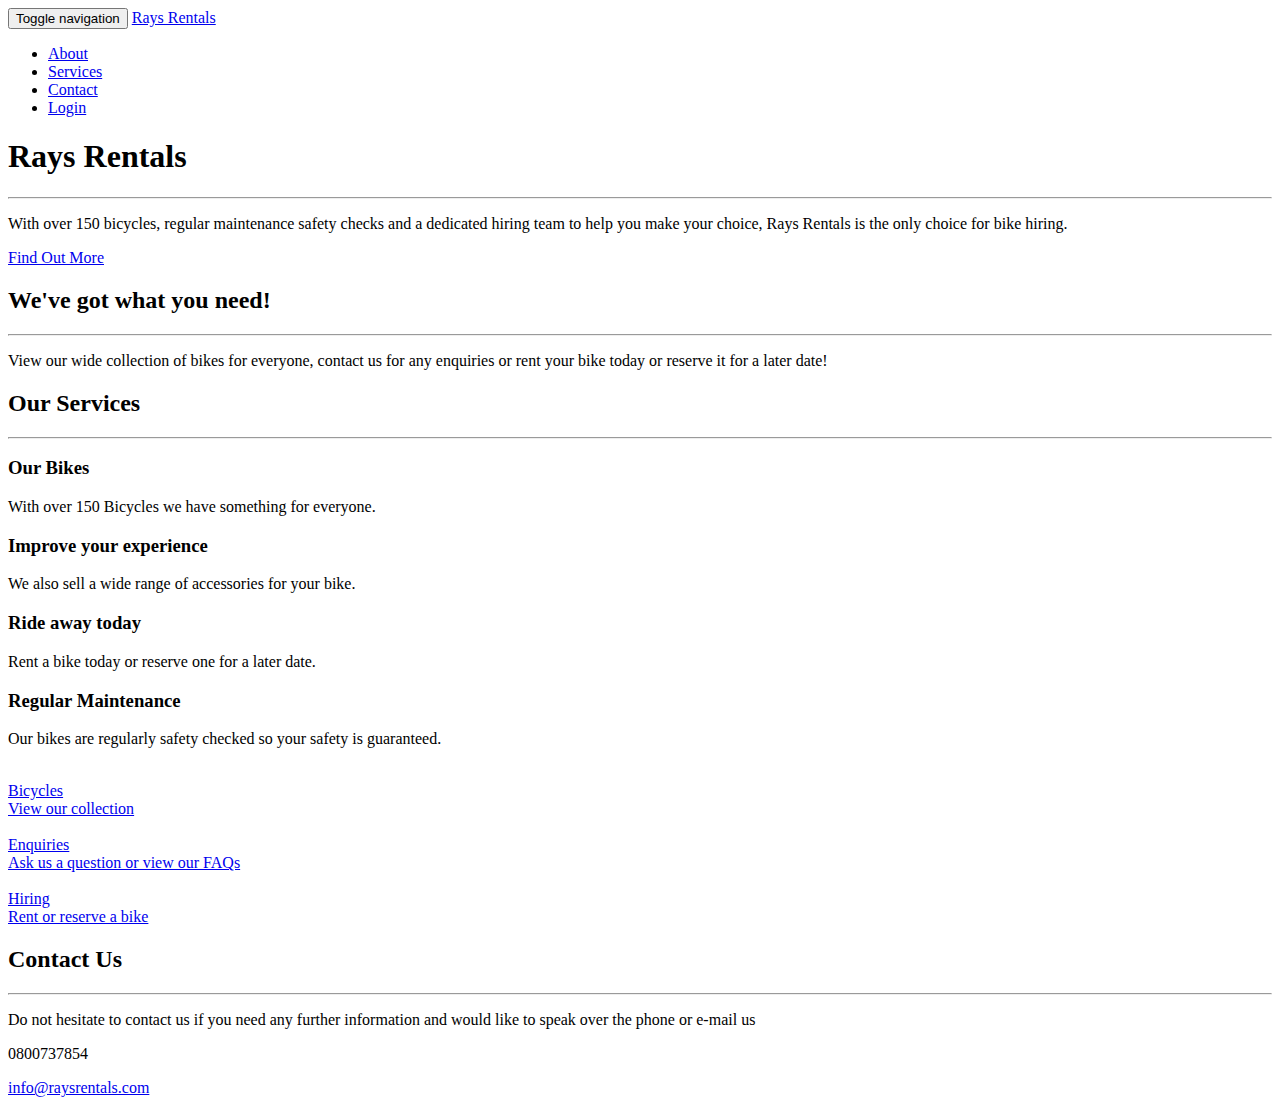
==== src/main/webapp/WEB-INF/views/home/index.html @ e5226f5e "added rent and adminrent pages, edited rent header and index" ====
<!DOCTYPE html>
<html xmlns:th="http://www.thymeleaf.org">
	
	<head>
		
	<title th:text="#{view.index.title}"></title>
	<meta http-equiv="Content-Type" content="text/html; charset=UTF-8"/>
	<meta http-equiv="X-UA-Compatible" content="IE=edge"/>
	<meta name="viewport" content="width=device-width, initial-scale=1"/>
	<meta name="description" content=""/>
	<meta name="author" content=""/>
	
	<!-- Favicon -->
	<link rel="shortcut icon" href="../../../resources/img/favicon.ico" type="image/x-icon" th:href="@{/resources/img/favicon.ico}"/>

	<!-- Bootstrap Core CSS -->
    <link href="../../../resources/css/bootstrap.min.css" rel="stylesheet" media="screen" th:href="@{/resources/css/bootstrap.min.css}"/>
	
    <!-- Custom Fonts -->
    <link href="http://fonts.googleapis.com/css?family=Open+Sans:300italic,400italic,600italic,700italic,800italic,400,300,600,700,800" rel="stylesheet" type="text/css"/>
    <link href="http://fonts.googleapis.com/css?family=Merriweather:400,300,300italic,400italic,700,700italic,900,900italic" rel="stylesheet" type="text/css"/>
    <link href="../../../resources/font-awesome/css/font-awesome.min.css" rel="stylesheet" media="screen" th:href="@{/resources/font-awesome/css/font-awesome.min.css}"/>

    <!-- Plugin CSS -->
    <link href="../../../resources/css/animate.min.css" rel="stylesheet" media="screen" th:href="@{/resources/css/animate.min.css}"/>

    <!-- Custom CSS -->
    <link href="../../../resources/css/creative.css" rel="stylesheet" media="screen" th:href="@{/resources/css/creative.css}"/>
	
	<!-- IE9 Scripts -->
   	<script src="https://oss.maxcdn.com/libs/html5shiv/3.7.0/html5shiv.js"></script>
   	<script src="https://oss.maxcdn.com/libs/respond.js/1.4.2/respond.min.js"></script>
    
    </head>

<body id="page-top">

    <nav id="mainNav" class="navbar navbar-default navbar-fixed-top">
        <div class="container-fluid">
            <!-- Brand and toggle get grouped for better mobile display -->
            <div class="navbar-header">
                <button type="button" class="navbar-toggle collapsed" data-toggle="collapse" data-target="#bs-example-navbar-collapse-1">
                    <span class="sr-only">Toggle navigation</span>
                    <span class="icon-bar"></span>
                    <span class="icon-bar"></span>
                    <span class="icon-bar"></span>
                </button>
                <a class="navbar-brand page-scroll" href="#page-top">Rays Rentals</a>
            </div>

            <!-- Collect the nav links, forms, and other content for toggling -->
            <div class="collapse navbar-collapse" id="bs-example-navbar-collapse-1">
                <ul class="nav navbar-nav navbar-right">
                    <li>
                        <a class="page-scroll" href="#about">About</a>
                    </li>
                    <li>
                        <a class="page-scroll" href="#services">Services</a>
                    </li>
                    <li>
                        <a class="page-scroll" href="#contact">Contact</a>
                    </li>
                    <li>
                        <a class="page-scroll" href="#login">Login</a>
                    </li>
                </ul>
            </div>
            <!-- /.navbar-collapse -->
        </div>
        <!-- /.container-fluid -->
    </nav>

    <header>
        <div class="header-content">
            <div class="header-content-inner">
                <h1>Rays Rentals</h1>
                <hr>
                <p>With over 150 bicycles, regular maintenance safety checks and a dedicated hiring team to help you make your choice, Rays Rentals is the only choice for bike hiring.</p>
                <a href="#services" class="btn btn-primary btn-xl page-scroll">Find Out More</a>
                </hr>
            </div>
        </div>
    </header>

    <section class="bg-primary" id="about">
        <div class="container">
            <div class="row">
                <div class="col-lg-8 col-lg-offset-2 text-center">
                    <h2 class="section-heading">We've got what you need!</h2>
                    <hr class="light">
                    <p class="text-faded">View our wide collection of bikes for everyone, contact us for any enquiries or rent your bike today or reserve it for a later date!</p>
                    <!-- <a href="#" class="btn btn-default btn-xl">Get Started!</a> -->
                    </hr>
                </div>
            </div>
        </div>
    </section>

    <section id="services">
        <div class="container">
            <div class="row">
                <div class="col-lg-12 text-center">
                    <h2 class="section-heading">Our Services</h2>
                    <hr class="primary">
                    </hr>
                </div>
            </div>
        </div>
        <div class="container">
            <div class="row">
                <div class="col-lg-3 col-md-6 text-center">
                    <div class="service-box">
                        <i class="fa fa-4x fa-bicycle wow bounceIn text-primary"></i>
                        <h3>Our Bikes</h3>
                        <p class="text-muted">With over 150 Bicycles we have something for everyone.</p>
                    </div>
                </div>
                <div class="col-lg-3 col-md-6 text-center">
                    <div class="service-box">
                        <i class="fa fa-4x fa-cog wow bounceIn text-primary" data-wow-delay=".1s"></i>
                        <h3>Improve your experience</h3>
                        <p class="text-muted">We also sell a wide range of accessories for your bike.</p>
                    </div>
                </div>
                <div class="col-lg-3 col-md-6 text-center">
                    <div class="service-box">
                        <i class="fa fa-4x fa-calendar wow bounceIn text-primary" data-wow-delay=".2s"></i>
                        <h3>Ride away today</h3>
                        <p class="text-muted">Rent a bike today or reserve one for a later date.</p>
                    </div>
                </div>
                <div class="col-lg-3 col-md-6 text-center">
                    <div class="service-box">
                        <i class="fa fa-4x fa-wrench wow bounceIn text-primary" data-wow-delay=".3s"></i>
                        <h3>Regular Maintenance</h3>
                        <p class="text-muted">Our bikes are regularly safety checked so your safety is guaranteed.</p>
                    </div>
                </div>
            </div>
        </div>
    </section>

    <section class="no-padding">
        <div class="container-fluid">
            <div class="row no-gutter">
                <div class="col-lg-4 col-sm-6">
                    <a href="#" class="portfolio-box">
                        <img src="../../../resources/img/pagespreview/1.jpg" th:src="@{/resources/img/pagespreview/1.jpg}" class="img-responsive" alt=""/>
                        <div class="portfolio-box-caption">
                            <div class="portfolio-box-caption-content">
                                <div class="project-category text-faded">
                                    Bicycles
                                </div>
                                <div class="project-name">
                                    View our collection
                                </div>
                            </div>
                        </div>
                    </a>
                </div>
                <div class="col-lg-4 col-sm-6">
                    <a href="#" class="portfolio-box">
                        <img src="../../../resources/img/pagespreview/2.jpg" th:src="@{/resources/img/pagespreview/2.jpg}" class="img-responsive" alt=""/>
                        <div class="portfolio-box-caption">
                            <div class="portfolio-box-caption-content">
                                <div class="project-category text-faded">
                                    Enquiries
                                </div>
                                <div class="project-name">
                                    Ask us a question or view our FAQs
                                </div>
                            </div>
                        </div>
                    </a>
                </div>
                <div class="col-lg-4 col-sm-6">
                    <a href="#" class="portfolio-box">
                        <img src="../../../resources/img/pagespreview/3.jpg" th:src="@{/resources/img/pagespreview/3.jpg}" class="img-responsive" alt=""/>
                        <div class="portfolio-box-caption">
                            <div class="portfolio-box-caption-content">
                                <div class="project-category text-faded">
                                    Hiring
                                </div>
                                <div class="project-name">
                                    Rent or reserve a bike
                                </div>
                            </div>
                        </div>
                    </a>
                </div>
            </div>
        </div>
    </section>

<!--     <aside class="bg-dark">
        <div class="container text-center">
            <div class="call-to-action">
                <h2>Free Download at Start Bootstrap!</h2>
                <a href="#" class="btn btn-default btn-xl wow tada">Download Now!</a>
            </div>
        </div>
    </aside> -->

    <section id="contact">
        <div class="container">
            <div class="row">
                <div class="col-lg-8 col-lg-offset-2 text-center">
                    <h2 class="section-heading">Contact Us</h2>
                    <hr class="primary">
                    <p>Do not hesitate to contact us if you need any further information and would like to speak over the phone or e-mail us</p>
                	</hr>
                </div>
                <div class="col-lg-4 col-lg-offset-2 text-center">
                    <i class="fa fa-phone fa-3x wow bounceIn"></i>
                    <p>0800737854</p>
                </div>
                <div class="col-lg-4 text-center">
                    <i class="fa fa-envelope-o fa-3x wow bounceIn" data-wow-delay=".1s"></i>
                    <p><a href="mailto:info@raysrentals.com">info@raysrentals.com</a></p>
                </div>
            </div>
        </div>
    </section>

    <!-- jQuery -->
    <script src="../../../resources/js/jquery.js" th:src="@{/resources/js/jquery.js}"></script>

    <!-- Bootstrap Core JavaScript -->
    <script src="../../../resources/js/bootstrap.min.js" th:src="@{/resources/js/bootstrap.min.js}"></script>

    <!-- Plugin JavaScript -->
    <script src="../../../resources/js/jquery.easing.min.js" th:src="@{/resources/js/jquery.easing.min.js}"></script>
    <script src="../../../resources/js/jquery.fittext.js" th:src="@{/resources/js/jquery.fittext.js}"></script>
    <script src="../../../resources/js/wow.min.js" th:src="@{/resources/js/wow.min.js}"></script>

    <!-- Custom Theme JavaScript -->
    <script src="../../../resources/js/creative.js" th:src="@{/resources/js/creative.js}"></script>

</body>

</html>
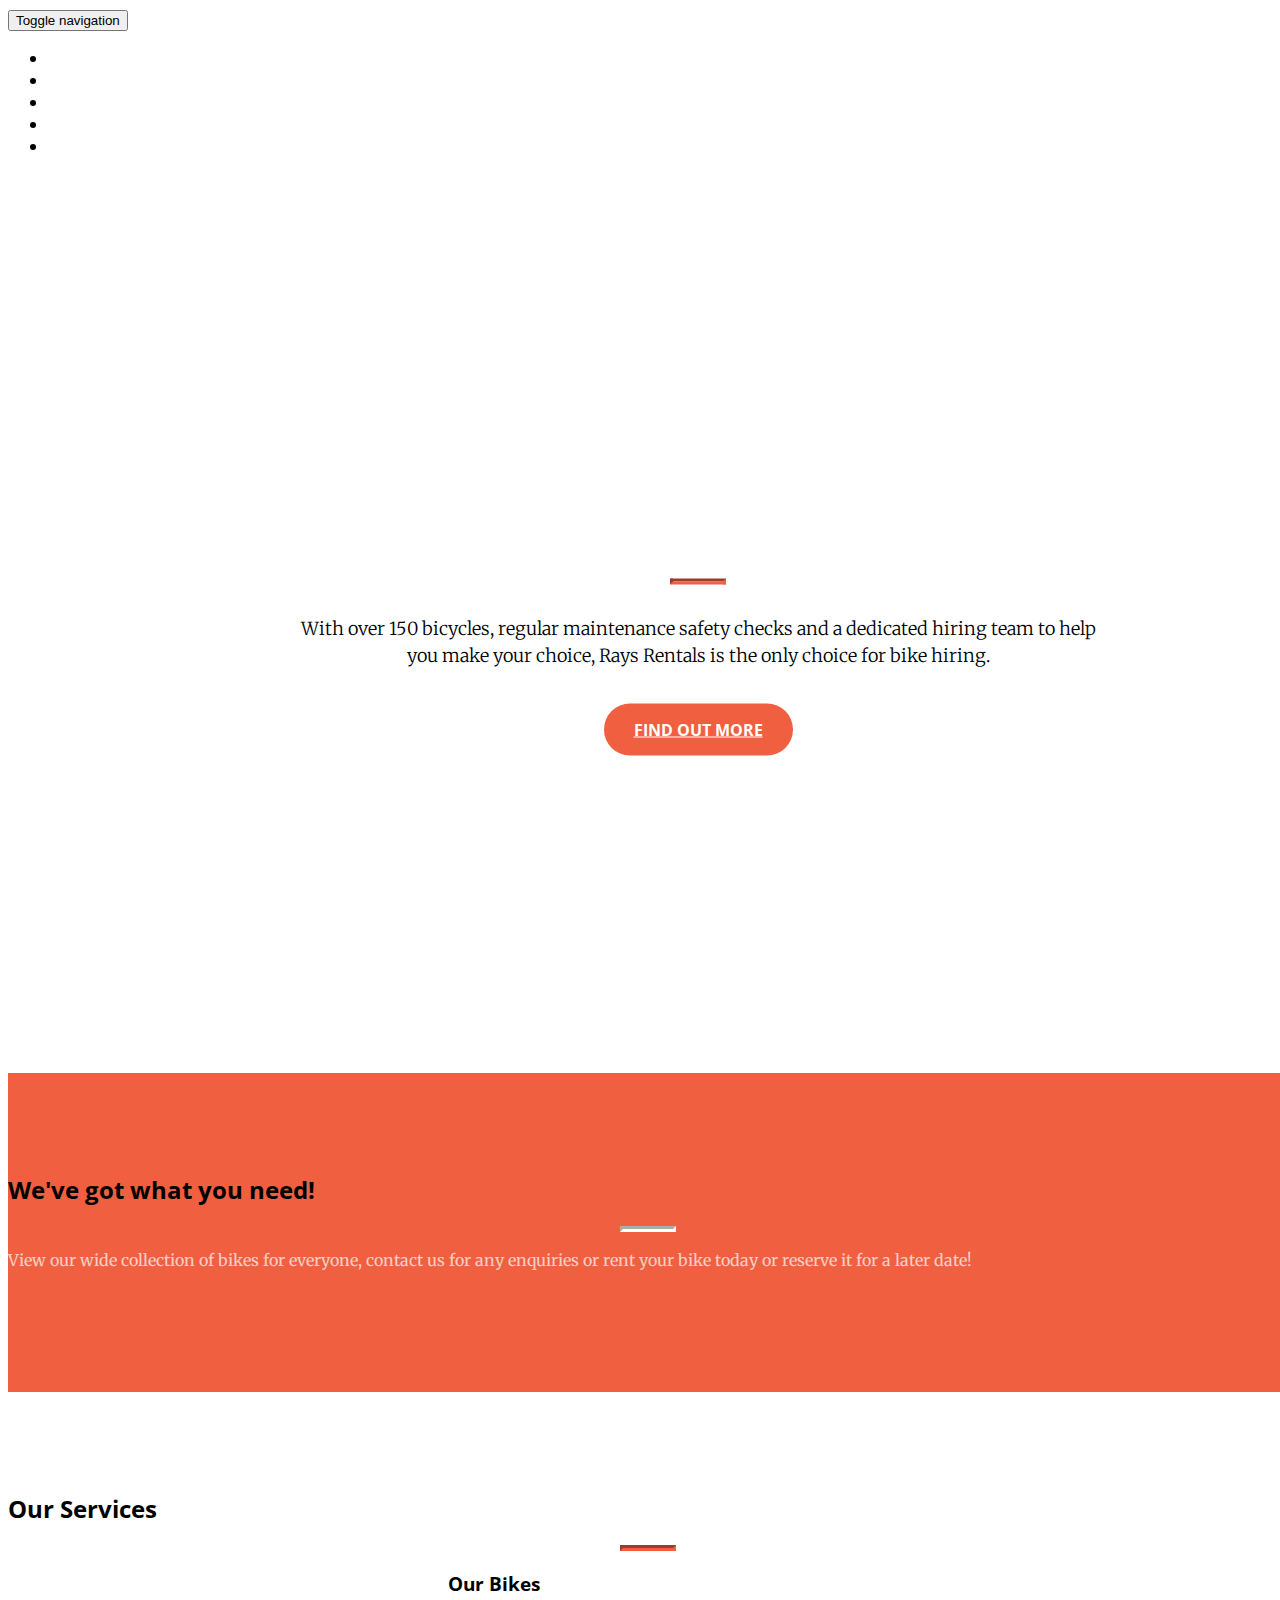
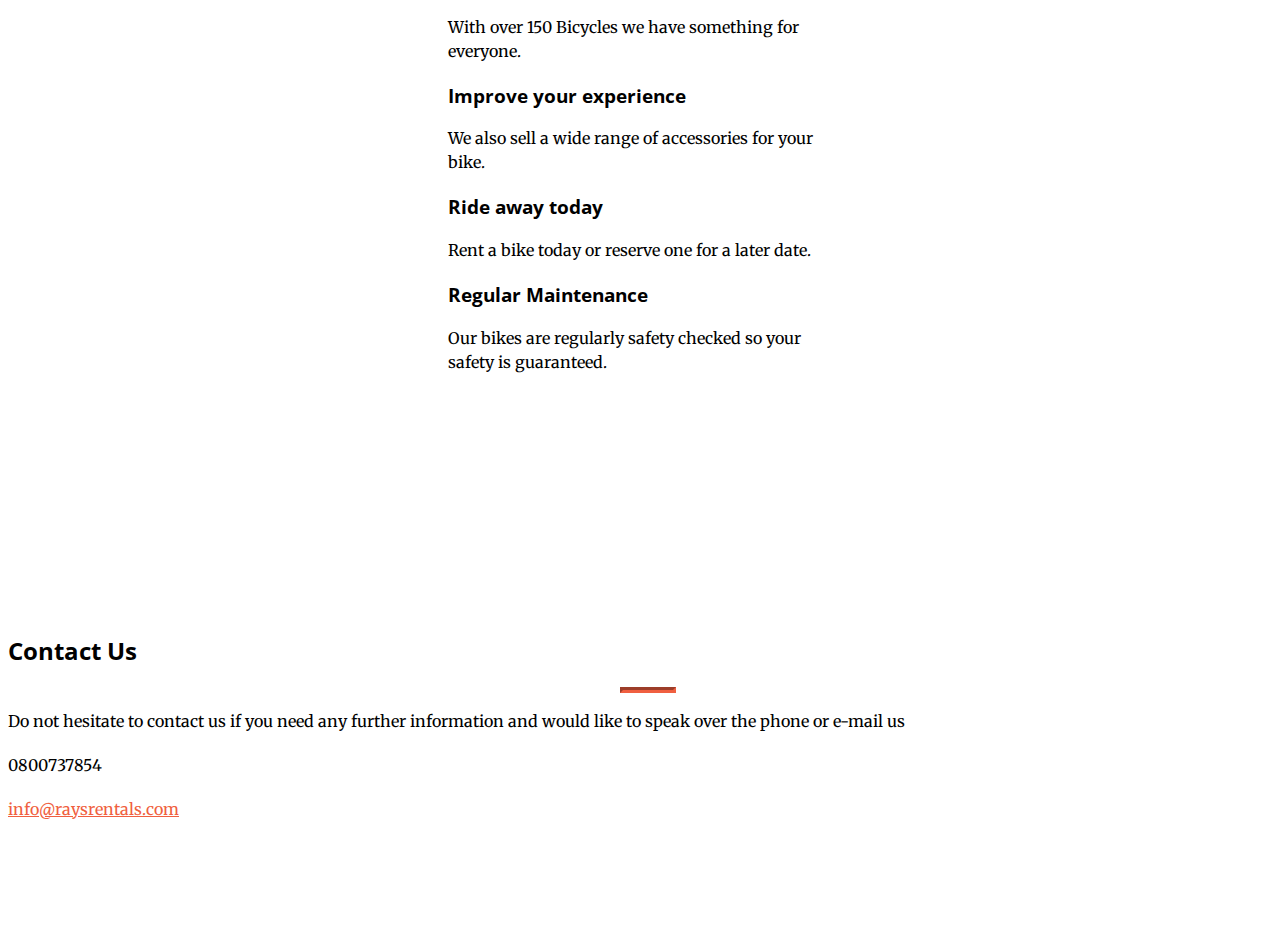
==== commit 29b7faa4: "edited navbar "home" button to redirect the index and also edited the text on index to be more visib" ====
--- a/src/main/webapp/WEB-INF/views/home/index.html
+++ b/src/main/webapp/WEB-INF/views/home/index.html
@@ -60,9 +60,13 @@
                     <li>
                         <a class="page-scroll" href="#contact">Contact</a>
                     </li>
-                    <li>
-                        <a class="page-scroll" href="#login">Login</a>
-                    </li>
+                    <li th:if="${#authorization.expression('!isAuthenticated()')}">
+                        <a href="/signin" class="page-scroll" th:href="@{/signin}">Login</a>
+                    </li>
+                     <li th:if="${#authorization.expression('isAuthenticated()')}">
+	                 	<a href="/logout" th:href="@{#}" onclick="$('#form').submit();">Logout</a>
+	                    <form style="visibility: hidden" id="form" method="post" action="#" th:action="@{/logout}"></form>
+               		 </li>
                 </ul>
             </div>
             <!-- /.navbar-collapse -->
@@ -75,7 +79,7 @@
             <div class="header-content-inner">
                 <h1>Rays Rentals</h1>
                 <hr>
-                <p>With over 150 bicycles, regular maintenance safety checks and a dedicated hiring team to help you make your choice, Rays Rentals is the only choice for bike hiring.</p>
+                <p style="color:black;">With over 150 bicycles, regular maintenance safety checks and a dedicated hiring team to help you make your choice, Rays Rentals is the only choice for bike hiring.</p>
                 <a href="#services" class="btn btn-primary btn-xl page-scroll">Find Out More</a>
                 </hr>
             </div>
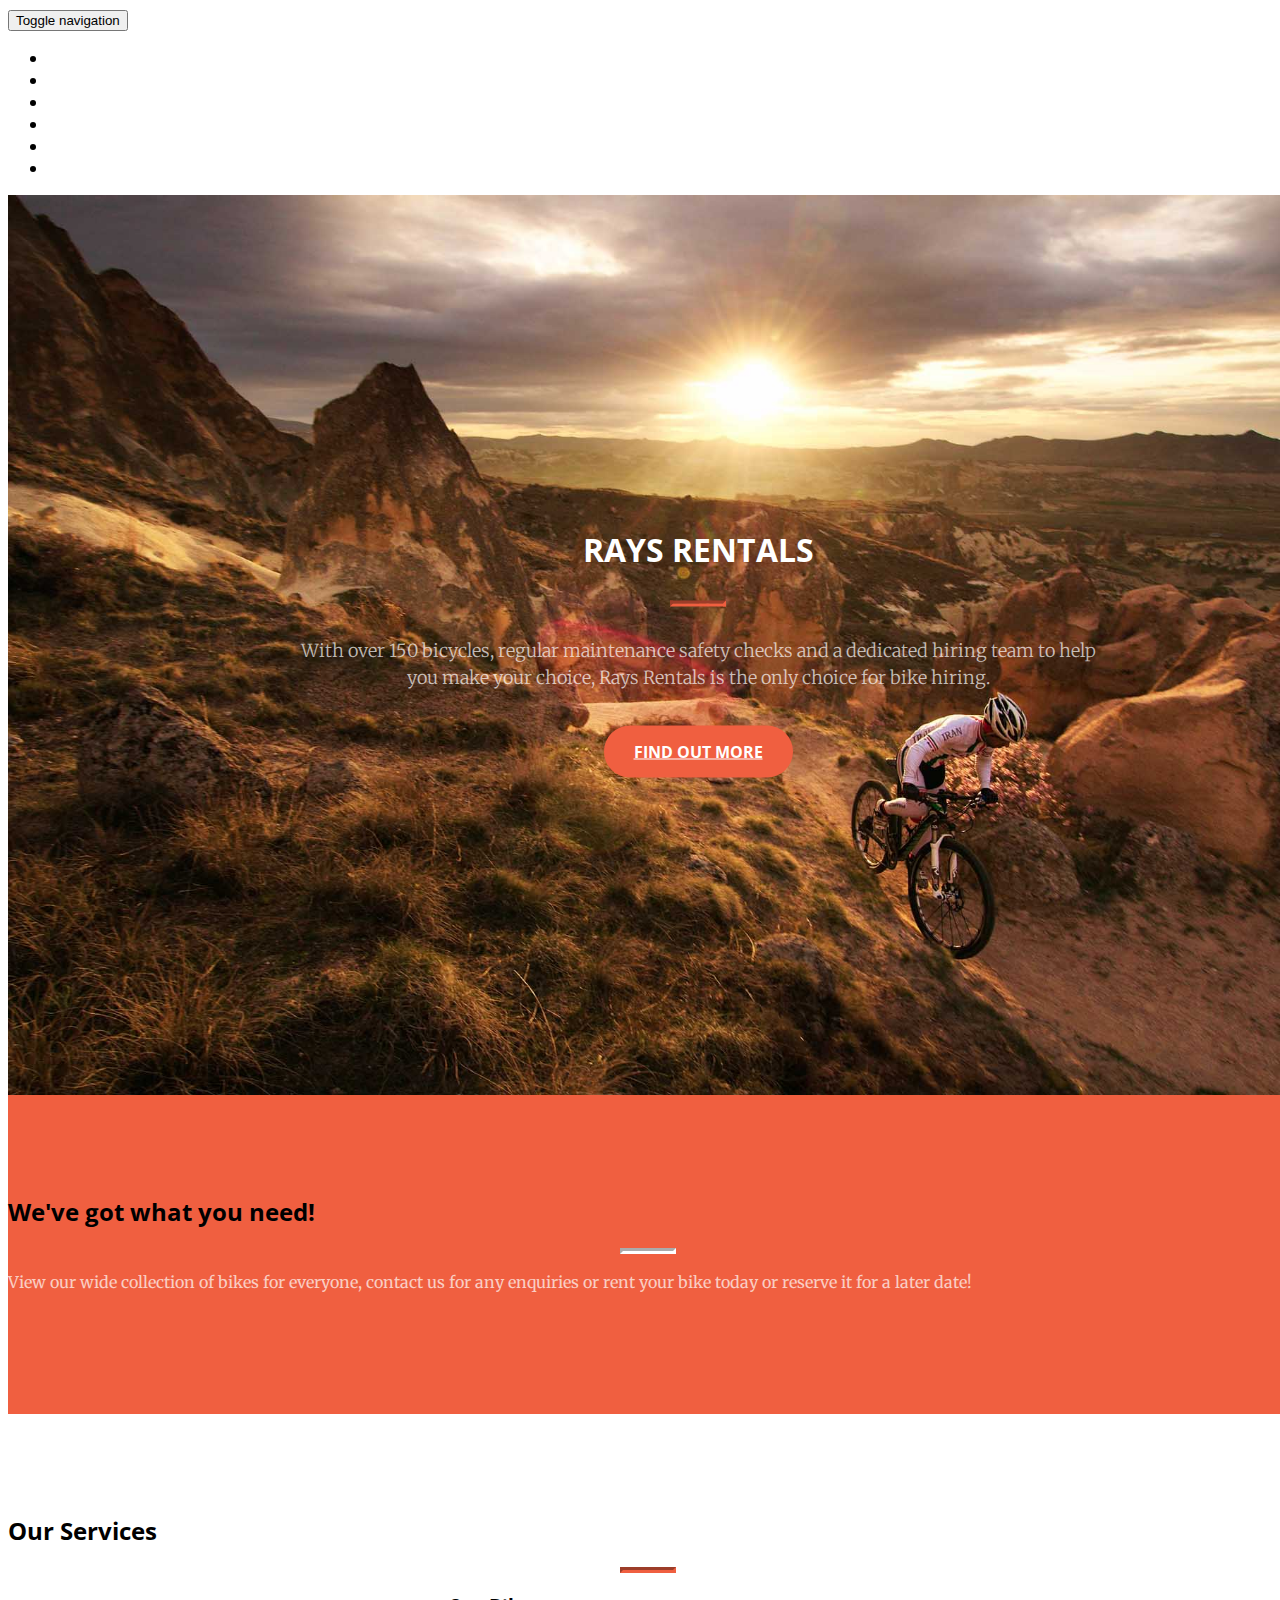
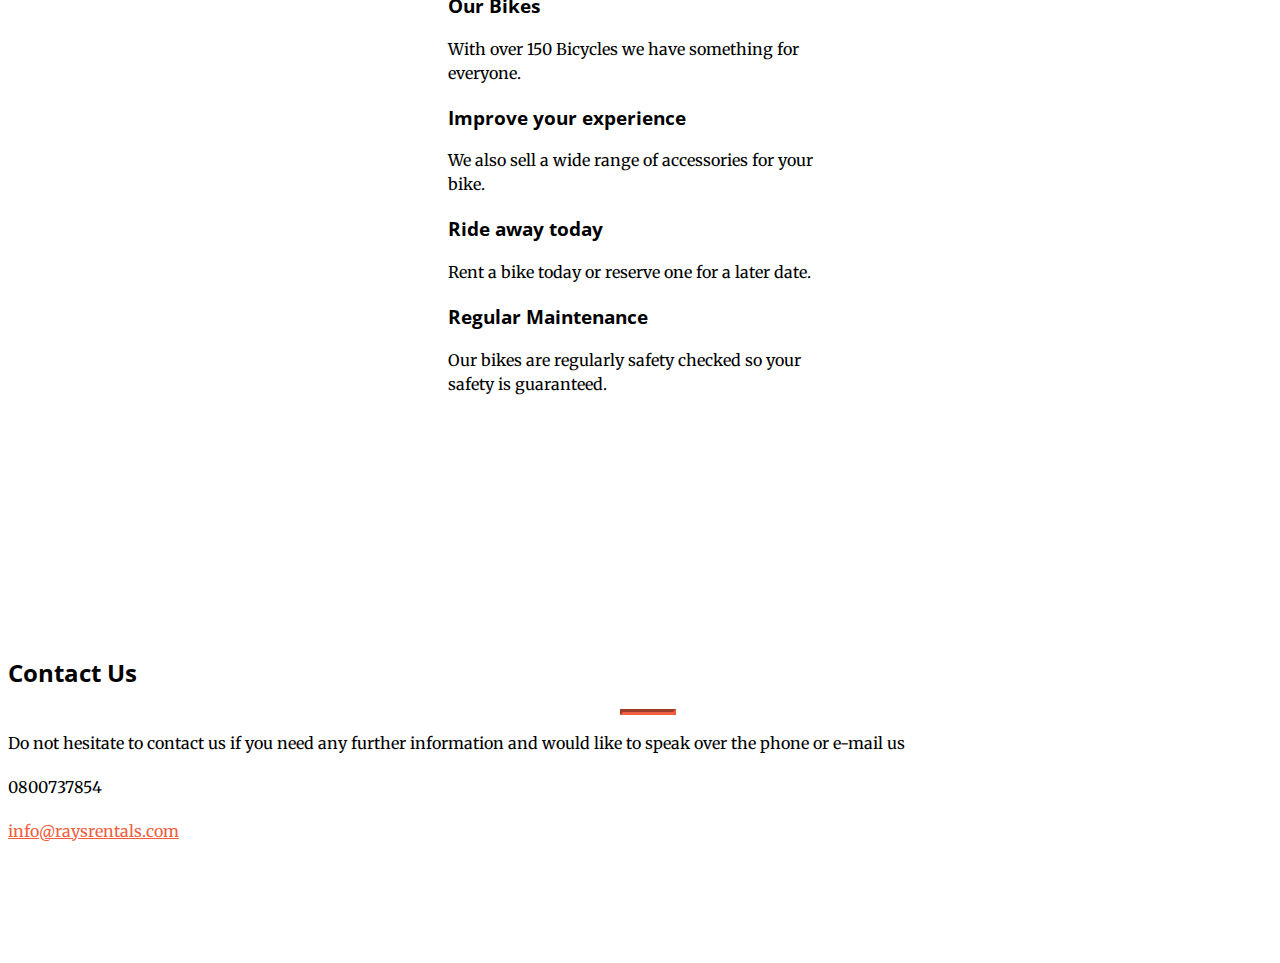
==== commit 54ad7cb4: "changed index header image" ====
--- a/src/main/webapp/WEB-INF/views/home/index.html
+++ b/src/main/webapp/WEB-INF/views/home/index.html
@@ -51,6 +51,9 @@
             <!-- Collect the nav links, forms, and other content for toggling -->
             <div class="collapse navbar-collapse" id="bs-example-navbar-collapse-1">
                 <ul class="nav navbar-nav navbar-right">
+                	<li th:if="${#authorization.expression('isAuthenticated()')}">
+                        <a href="/signup" class="page-scroll" th:href="@{/signup}">Register</a>
+                    </li>
                     <li>
                         <a class="page-scroll" href="#about">About</a>
                     </li>
@@ -79,7 +82,7 @@
             <div class="header-content-inner">
                 <h1>Rays Rentals</h1>
                 <hr>
-                <p style="color:black;">With over 150 bicycles, regular maintenance safety checks and a dedicated hiring team to help you make your choice, Rays Rentals is the only choice for bike hiring.</p>
+                <p>With over 150 bicycles, regular maintenance safety checks and a dedicated hiring team to help you make your choice, Rays Rentals is the only choice for bike hiring.</p>
                 <a href="#services" class="btn btn-primary btn-xl page-scroll">Find Out More</a>
                 </hr>
             </div>
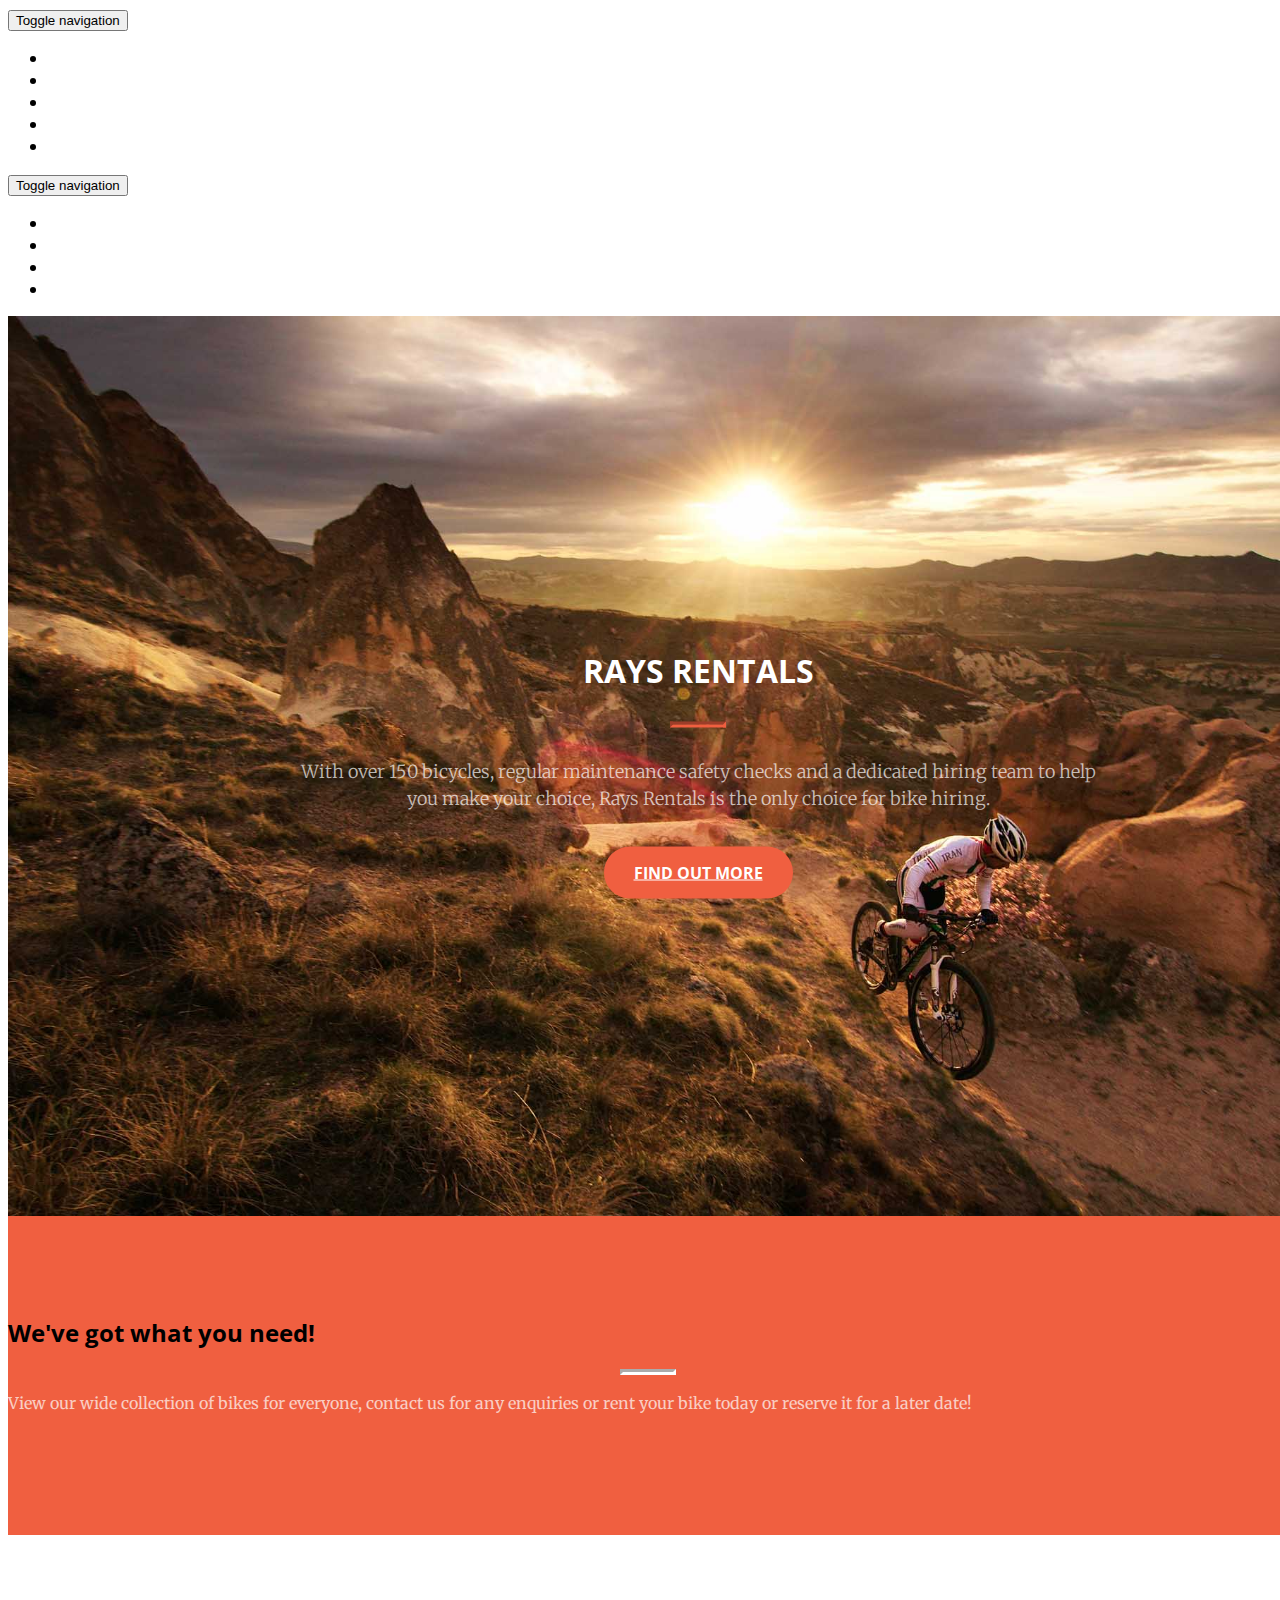
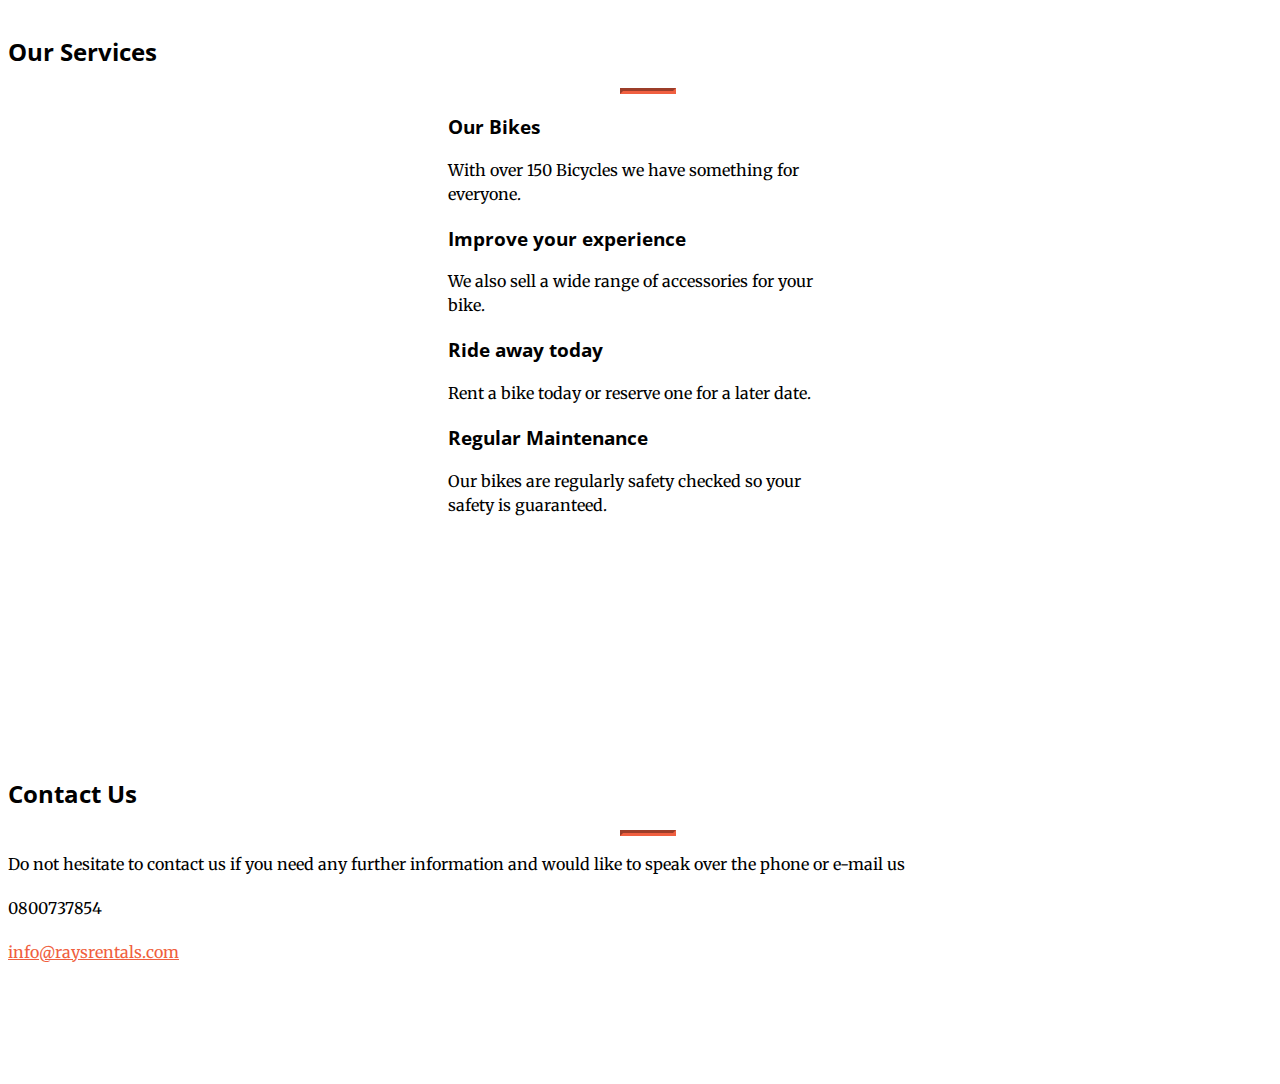
==== commit 8381480a: "Merge branch 'RRS-HomeScreen' of https://github.com/shaunlavelle-BFS/RaysRentalSystemRepo.git into R" ====
--- a/src/main/webapp/WEB-INF/views/home/index.html
+++ b/src/main/webapp/WEB-INF/views/home/index.html
@@ -3,7 +3,8 @@
 	
 	<head>
 		
-	<title th:text="#{view.index.title}"></title>
+	<title th:if="${#authorization.expression('!isAuthenticated()')}" th:text="#{view.index.title}"></title>
+	<title th:if="${#authorization.expression('isAuthenticated()')}" th:text="#{view.adminindex.title}"></title>
 	<meta http-equiv="Content-Type" content="text/html; charset=UTF-8"/>
 	<meta http-equiv="X-UA-Compatible" content="IE=edge"/>
 	<meta name="viewport" content="width=device-width, initial-scale=1"/>
@@ -34,8 +35,8 @@
     </head>
 
 <body id="page-top">
-
-    <nav id="mainNav" class="navbar navbar-default navbar-fixed-top">
+<!-- Admin Nav Bar -->
+    <nav th:if="${#authorization.expression('isAuthenticated()')}" id="mainNav" class="navbar navbar-default navbar-fixed-top">
         <div class="container-fluid">
             <!-- Brand and toggle get grouped for better mobile display -->
             <div class="navbar-header">
@@ -45,28 +46,25 @@
                     <span class="icon-bar"></span>
                     <span class="icon-bar"></span>
                 </button>
-                <a class="navbar-brand page-scroll" href="#page-top">Rays Rentals</a>
+                <a class="navbar-brand page-scroll" href="#page-top">Rays Rentals | Admin</a>
             </div>
 
             <!-- Collect the nav links, forms, and other content for toggling -->
             <div class="collapse navbar-collapse" id="bs-example-navbar-collapse-1">
                 <ul class="nav navbar-nav navbar-right">
-                	<li th:if="${#authorization.expression('isAuthenticated()')}">
+                	<li>
                         <a href="/signup" class="page-scroll" th:href="@{/signup}">Register</a>
                     </li>
                     <li>
-                        <a class="page-scroll" href="#about">About</a>
-                    </li>
-                    <li>
-                        <a class="page-scroll" href="#services">Services</a>
-                    </li>
-                    <li>
-                        <a class="page-scroll" href="#contact">Contact</a>
-                    </li>
-                    <li th:if="${#authorization.expression('!isAuthenticated()')}">
-                        <a href="/signin" class="page-scroll" th:href="@{/signin}">Login</a>
-                    </li>
-                     <li th:if="${#authorization.expression('isAuthenticated()')}">
+                        <a class="page-scroll" href="#">Orders</a>
+                    </li>
+                    <li>
+                        <a class="page-scroll" href="#">Bikes</a>
+                    </li>
+                    <li>
+                        <a class="page-scroll" href="">Stock</a>
+                    </li>
+                    <li>
 	                 	<a href="/logout" th:href="@{#}" onclick="$('#form').submit();">Logout</a>
 	                    <form style="visibility: hidden" id="form" method="post" action="#" th:action="@{/logout}"></form>
                		 </li>
@@ -76,6 +74,42 @@
         </div>
         <!-- /.container-fluid -->
     </nav>
+
+<!-- Customer Nav Bar -->
+<nav th:if="${#authorization.expression('!isAuthenticated()')}" id="mainNav" class="navbar navbar-default navbar-fixed-top">
+        <div class="container-fluid">
+            <!-- Brand and toggle get grouped for better mobile display -->
+            <div class="navbar-header">
+                <button type="button" class="navbar-toggle collapsed" data-toggle="collapse" data-target="#bs-example-navbar-collapse-1">
+                    <span class="sr-only">Toggle navigation</span>
+                    <span class="icon-bar"></span>
+                    <span class="icon-bar"></span>
+                    <span class="icon-bar"></span>
+                </button>
+                <a class="navbar-brand page-scroll" href="#page-top">Rays Rentals</a>
+            </div>
+
+            <!-- Collect the nav links, forms, and other content for toggling -->
+            <div class="collapse navbar-collapse" id="bs-example-navbar-collapse-1">
+                <ul class="nav navbar-nav navbar-right">
+                    <li>
+                        <a class="page-scroll" href="#about">About</a>
+                    </li>
+                    <li>
+                        <a class="page-scroll" href="#services">Services</a>
+                    </li>
+                    <li>
+                        <a class="page-scroll" href="#contact">Contact</a>
+                    </li>
+                    <li>
+                        <a href="/signin" class="page-scroll" th:href="@{/signin}">Login</a>
+                    </li>
+                </ul>
+            </div>
+            <!-- /.navbar-collapse -->
+        </div>
+        <!-- /.container-fluid -->
+    </nav> 
 
     <header>
         <div class="header-content">
@@ -156,7 +190,7 @@
                         <div class="portfolio-box-caption">
                             <div class="portfolio-box-caption-content">
                                 <div class="project-category text-faded">
-                                    Bicycles
+                                    Stock
                                 </div>
                                 <div class="project-name">
                                     View our collection
@@ -199,15 +233,6 @@
         </div>
     </section>
 
-<!--     <aside class="bg-dark">
-        <div class="container text-center">
-            <div class="call-to-action">
-                <h2>Free Download at Start Bootstrap!</h2>
-                <a href="#" class="btn btn-default btn-xl wow tada">Download Now!</a>
-            </div>
-        </div>
-    </aside> -->
-
     <section id="contact">
         <div class="container">
             <div class="row">
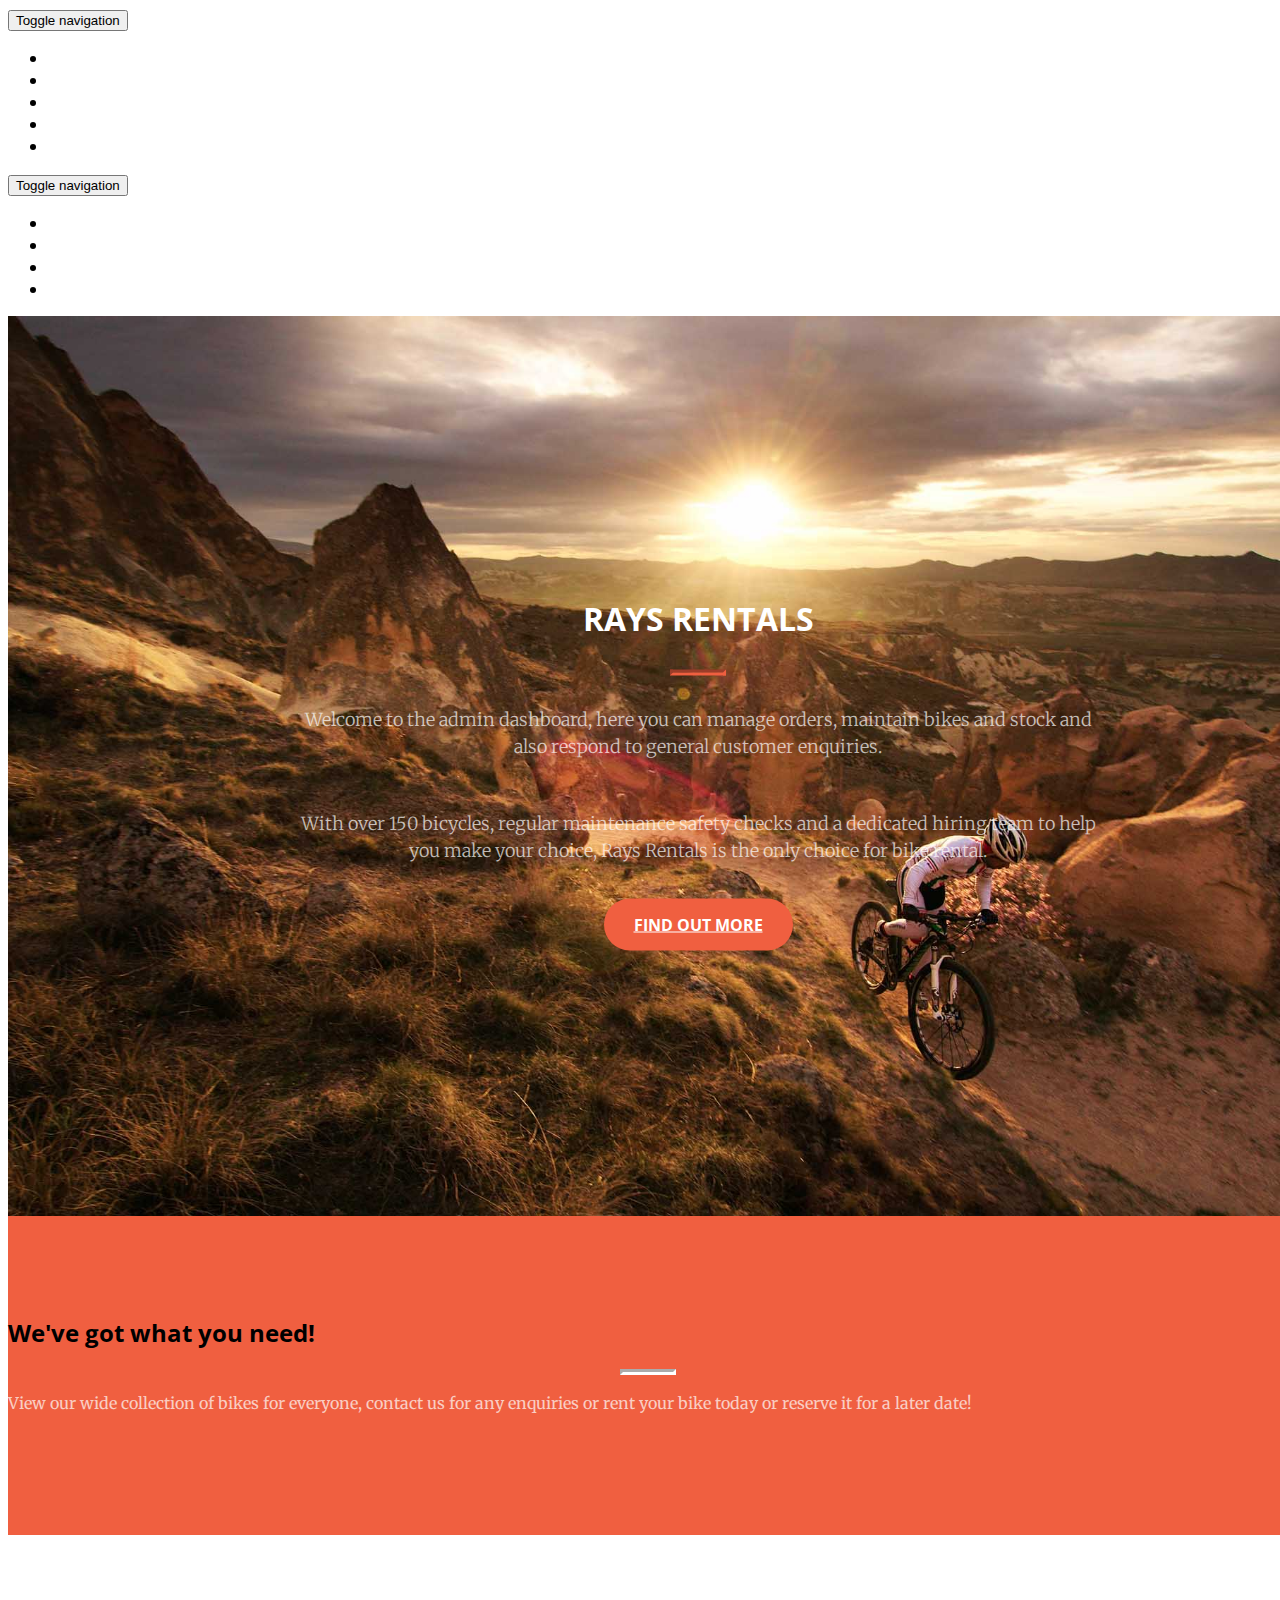
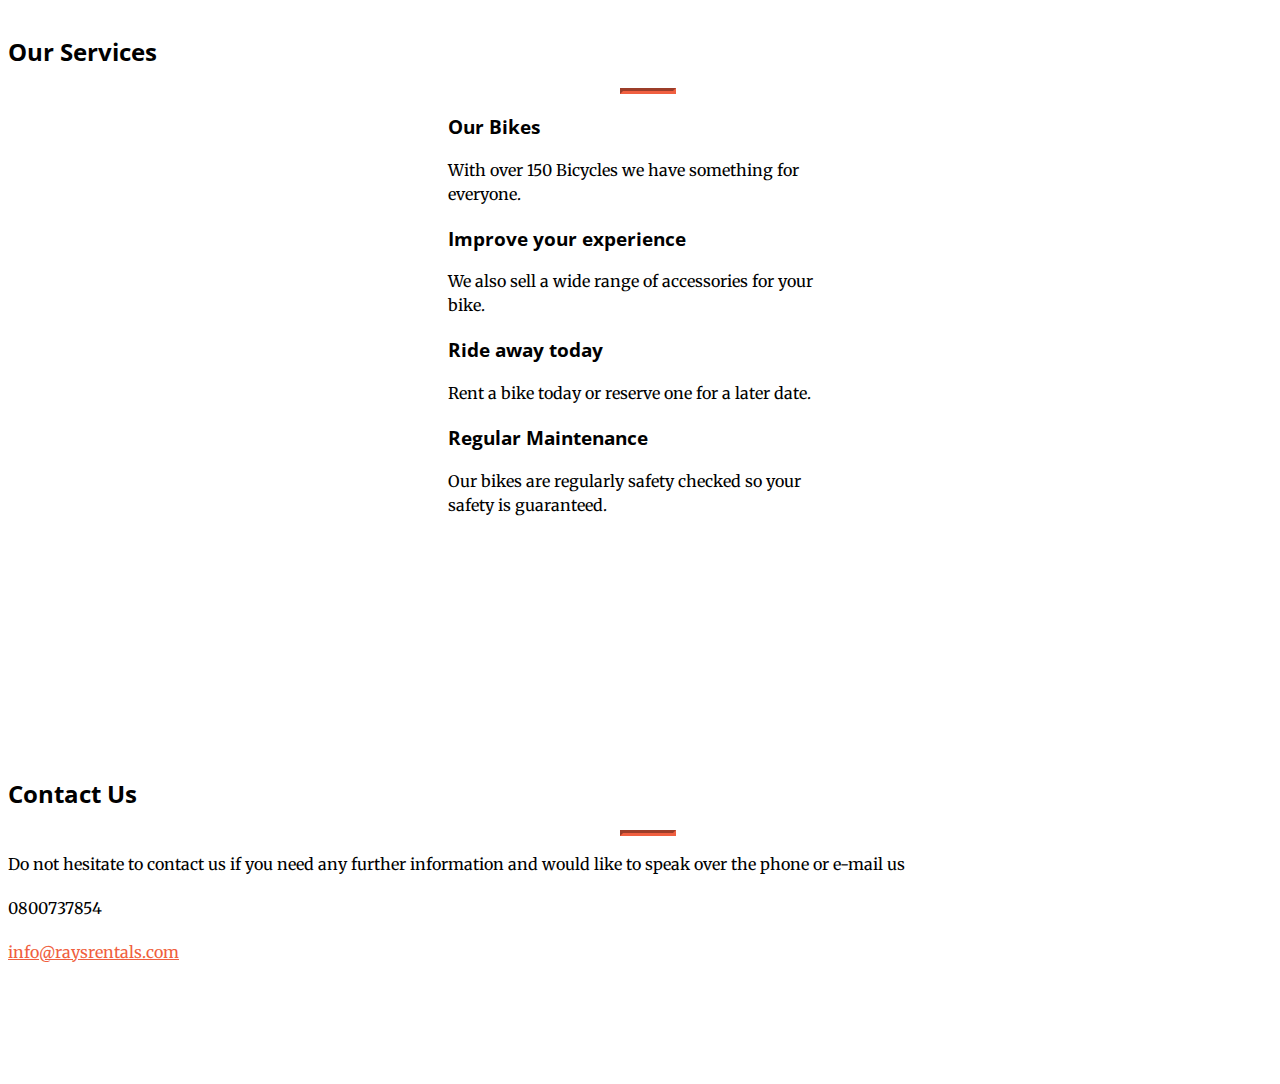
==== commit c2eb819c: "CHANGED DA TEXT FOR ADMIN INDEX" ====
--- a/src/main/webapp/WEB-INF/views/home/index.html
+++ b/src/main/webapp/WEB-INF/views/home/index.html
@@ -4,7 +4,7 @@
 	<head>
 		
 	<title th:if="${#authorization.expression('!isAuthenticated()')}" th:text="#{view.index.title}"></title>
-	<title th:if="${#authorization.expression('isAuthenticated()')}" th:text="#{view.adminindex.title}"></title>
+	<title th:if="${#authorization.expression('isAuthenticated()')}" th:text="'Rays Rentals | ' + ${#authentication.principal.username}"></title>
 	<meta http-equiv="Content-Type" content="text/html; charset=UTF-8"/>
 	<meta http-equiv="X-UA-Compatible" content="IE=edge"/>
 	<meta name="viewport" content="width=device-width, initial-scale=1"/>
@@ -46,7 +46,7 @@
                     <span class="icon-bar"></span>
                     <span class="icon-bar"></span>
                 </button>
-                <a class="navbar-brand page-scroll" href="#page-top">Rays Rentals | Admin</a>
+                <a class="navbar-brand page-scroll" href="#page-top" th:text="'Rays Rentals | ' + ${#authentication.principal.username}"></a>
             </div>
 
             <!-- Collect the nav links, forms, and other content for toggling -->
@@ -114,30 +114,33 @@
     <header>
         <div class="header-content">
             <div class="header-content-inner">
-                <h1>Rays Rentals</h1>
+                <h1 th:if="${#authorization.expression('!isAuthenticated()')}">Rays Rentals</h1>
+                <h1 th:if="${#authorization.expression('isAuthenticated()')}" th:text="'Welcome, ' + ${#authentication.principal.username}"></h1>
                 <hr>
-                <p>With over 150 bicycles, regular maintenance safety checks and a dedicated hiring team to help you make your choice, Rays Rentals is the only choice for bike hiring.</p>
-                <a href="#services" class="btn btn-primary btn-xl page-scroll">Find Out More</a>
+                <!-- Admin Text -->
+                <p th:if="${#authorization.expression('isAuthenticated()')}">Welcome to the admin dashboard, here you can manage orders, maintain bikes and stock and also respond to general customer enquiries.</p>
+                <!-- Customer Text and button -->
+                <p th:if="${#authorization.expression('!isAuthenticated()')}">With over 150 bicycles, regular maintenance safety checks and a dedicated hiring team to help you make your choice, Rays Rentals is the only choice for bike rental.</p>
+                <a th:if="${#authorization.expression('!isAuthenticated()')}" href="#services" class="btn btn-primary btn-xl page-scroll">Find Out More</a>
                 </hr>
             </div>
         </div>
     </header>
 
-    <section class="bg-primary" id="about">
+    <section th:if="${#authorization.expression('!isAuthenticated()')}" class="bg-primary" id="about">
         <div class="container">
             <div class="row">
                 <div class="col-lg-8 col-lg-offset-2 text-center">
                     <h2 class="section-heading">We've got what you need!</h2>
                     <hr class="light">
                     <p class="text-faded">View our wide collection of bikes for everyone, contact us for any enquiries or rent your bike today or reserve it for a later date!</p>
-                    <!-- <a href="#" class="btn btn-default btn-xl">Get Started!</a> -->
                     </hr>
                 </div>
             </div>
         </div>
     </section>
 
-    <section id="services">
+    <section th:if="${#authorization.expression('!isAuthenticated()')}" id="services">
         <div class="container">
             <div class="row">
                 <div class="col-lg-12 text-center">
@@ -233,7 +236,7 @@
         </div>
     </section>
 
-    <section id="contact">
+    <section th:if="${#authorization.expression('!isAuthenticated()')}" id="contact">
         <div class="container">
             <div class="row">
                 <div class="col-lg-8 col-lg-offset-2 text-center">
